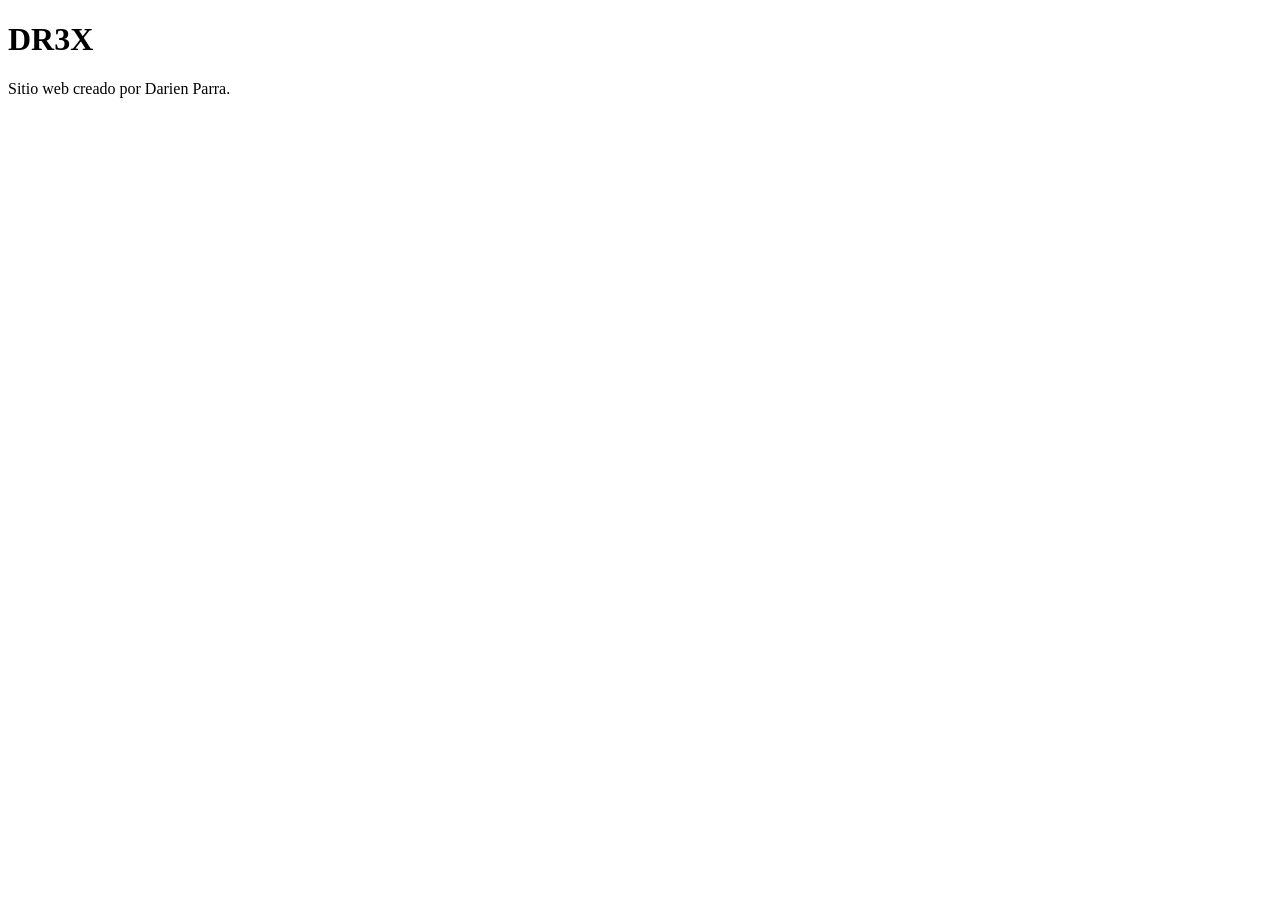
==== index.html @ c3fe19f4 "crea estructura del proyecto" ====
<!DOCTYPE html>
<html lang="es">
<head>
    <meta charset="UTF-8">
    <meta name="viewport" content="width=device-width, initial-scale=1.0">
    <title>DR3X</title>
</head>
<body>
    <h1>DR3X</h1>
    <p>Sitio web creado por Darien Parra.</p>
    
</body>
</html>
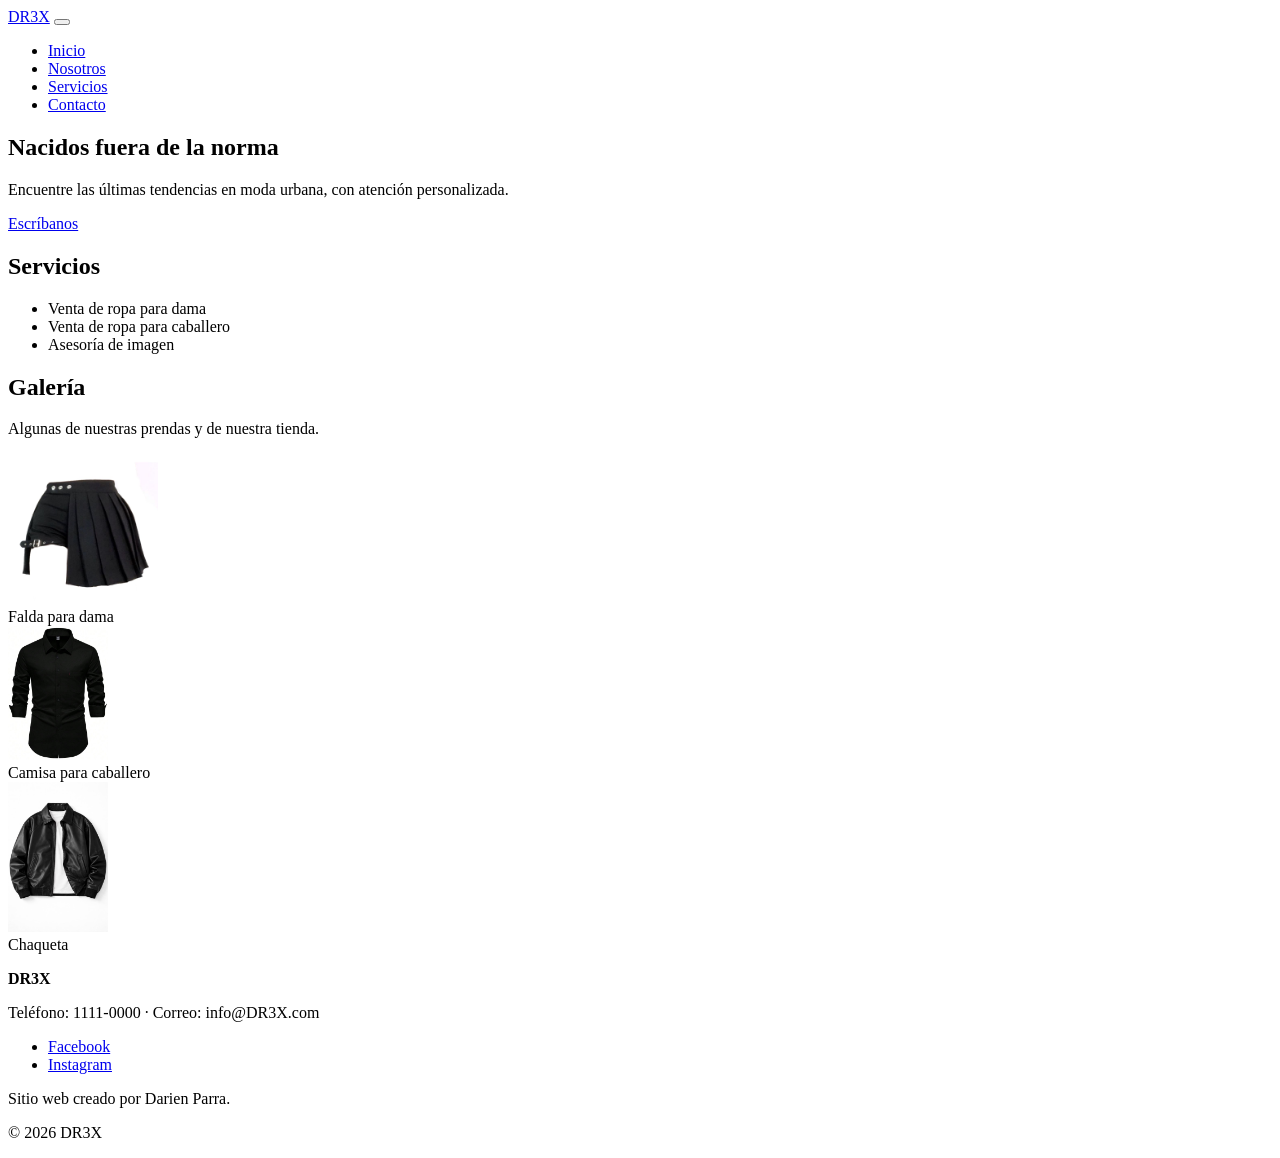
==== commit 10db0d3b: "Creación vistas e implementación de las imágenes" ====
--- a/index.html
+++ b/index.html
@@ -4,10 +4,68 @@
     <meta charset="UTF-8">
     <meta name="viewport" content="width=device-width, initial-scale=1.0">
     <title>DR3X</title>
+    <link rel="stylesheet" href="css/estilos.css">
 </head>
 <body>
-    <h1>DR3X</h1>
+    <header class="header">
+        <a href="index.html" class="logo">DR3X</a>
+        <button class="hamburguesa" id="btnMenu" type="button" aria-label="Abrir menú">
+            <span></span><span></span><span></span>
+        </button>
+        <nav class="menu" id="menu">
+        <ul>
+            <li><a href="index.html">Inicio</a></li>
+            <li><a href="nosotros.html">Nosotros</a></li>
+            <li><a href="servicios.html">Servicios</a></li>
+            <li><a href="contacto.html">Contacto</a></li>
+        </ul>
+    </nav>
+</header>
+ <script src="js/main.js"></script>
+ <main>
+    <section class="portada">
+        <h1>Nacidos fuera de la norma</h1>
+        <p>Encuentre las últimas tendencias en moda urbana, con atención personalizada.</p>
+        <a href="contacto.html" class="boton">Escríbanos</a>
+    </section>
+
+    <section class="servicios">
+        <h2>Servicios</h2>
+        <ul>
+            <li>Venta de ropa para dama</li>
+            <li>Venta de ropa para caballero</li>
+            <li>Asesoría de imagen</li>
+        </ul>
+    </section>
+
+    <section class="galeria">
+        <h2>Galería</h2>
+        <p>Algunas de nuestras prendas y de nuestra tienda.</p>
+        
+        <img src="img/falda.jpg.jpg" alt="Falda para dama" width="150">
+        <figcaption>Falda para dama</figcaption>
+        <img src="img/camisa-hombre.jpg" alt="Camisa para caballero" width="100">
+        <figcaption>Camisa para caballero</figcaption>
+        <img src="img/chaqueta.jpg" alt="Chaqueta" width="100">
+        <figcaption>Chaqueta</figcaption>
+
+
+
+
+    </section>
+</main>
+<footer class="footer">
+    <div>
+        <p><strong>DR3X</strong></p>
+        <p>Teléfono: 1111-0000 · Correo: info@DR3X.com</p>
+    </div>
+    <ul class="redes">
+        <li><a href="https://www.facebook.com/" target="_blank" rel="noopener">Facebook</a></li>
+        <li><a href="https://www.instagram.com/" target="_blank" rel="noopener">Instagram</a></li>
+    </ul>
     <p>Sitio web creado por Darien Parra.</p>
-    
+    <p>&copy; 2026 DR3X</p>
+</footer>
+
 </body>
 </html>
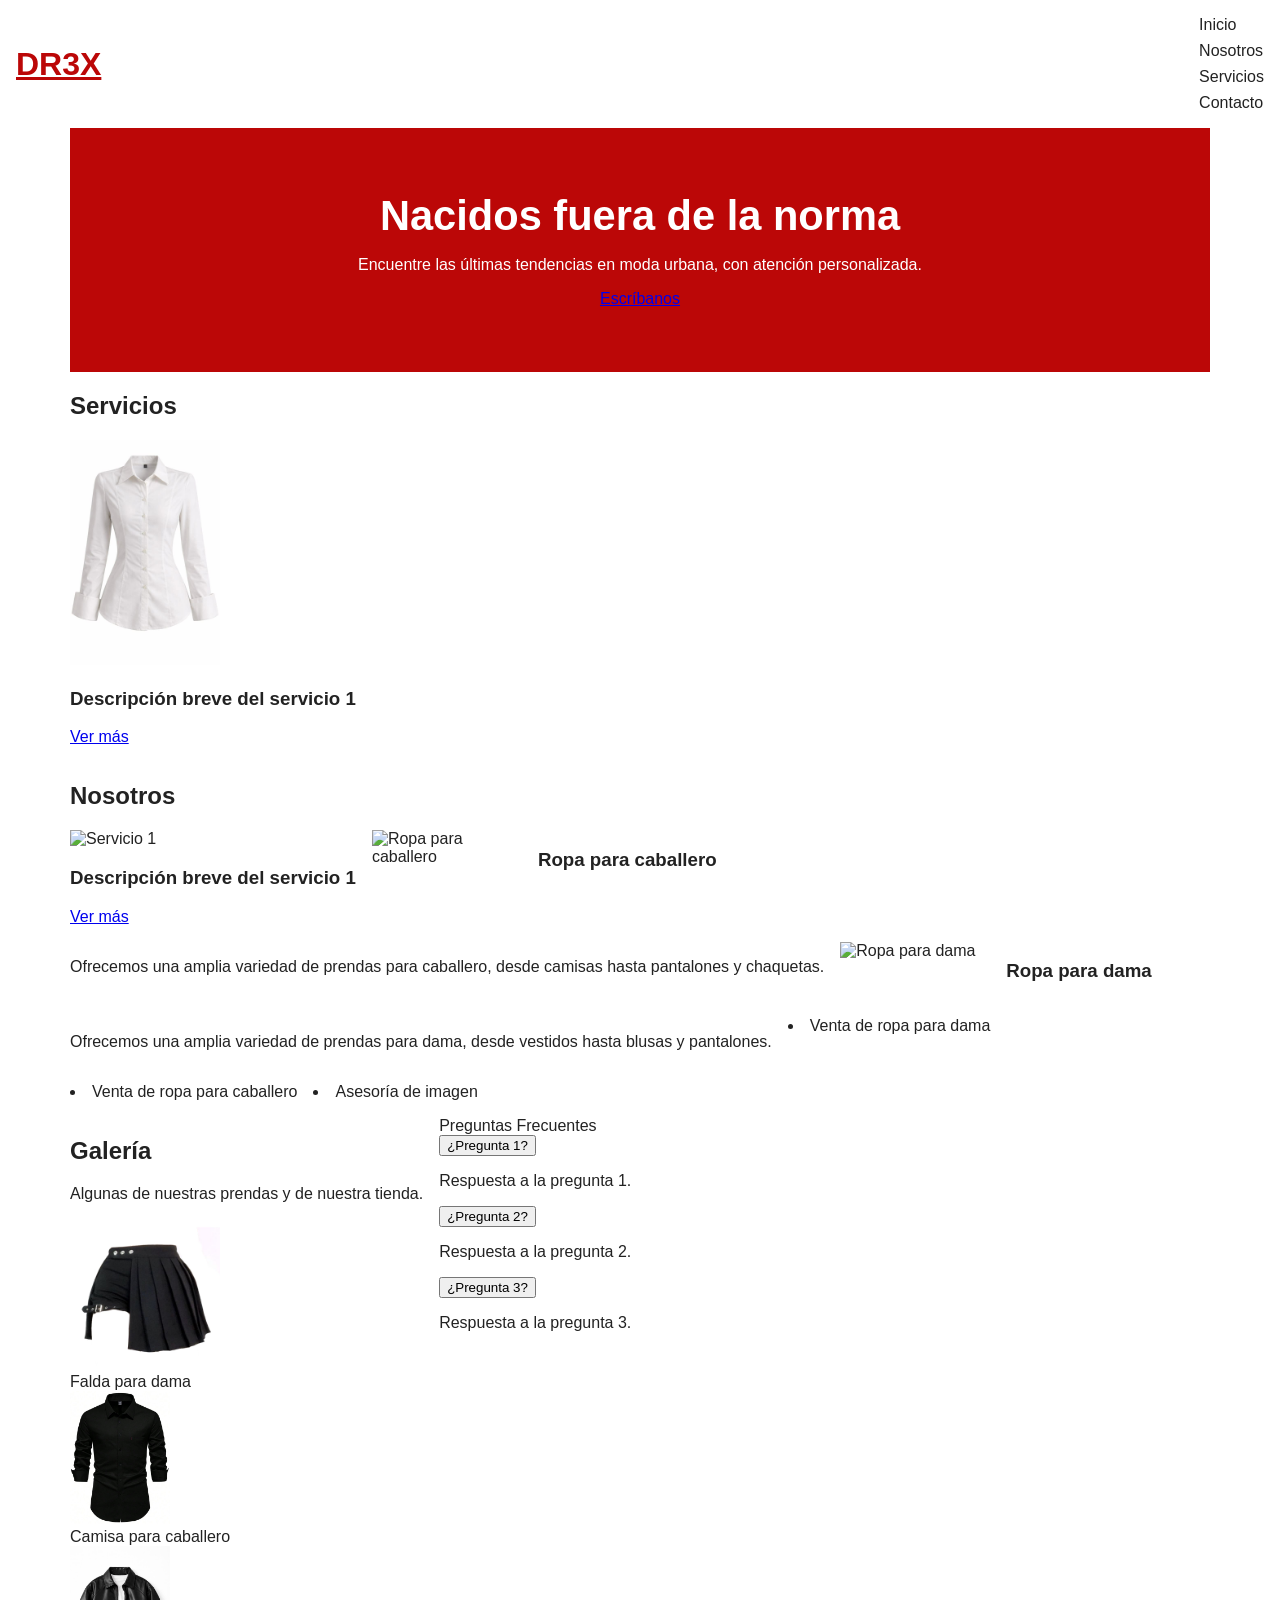
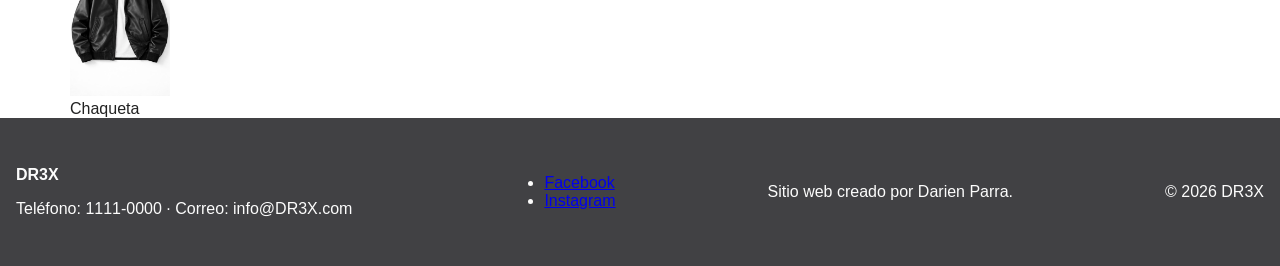
==== commit 67d0e207: "interfaz" ====
--- a/index.html
+++ b/index.html
@@ -23,6 +23,9 @@
 </header>
  <script src="js/main.js"></script>
  <main>
+    
+    <main class="contenedor">
+
     <section class="portada">
         <h1>Nacidos fuera de la norma</h1>
         <p>Encuentre las últimas tendencias en moda urbana, con atención personalizada.</p>
@@ -31,6 +34,30 @@
 
     <section class="servicios">
         <h2>Servicios</h2>
+        <div class="cards" id="cards">
+        <article class="tarjetas">
+        <img src="img/camisa-mujer.jpg" alt="Servicio 1" width="150">
+        <h3>Descripción breve del servicio 1</h3>
+        <a href="servicios.html" class="boton">Ver más</a>
+        </article>  
+
+        <section class="servicios">
+        <h2>Nosotros</h2>
+        <div class="cards" id="cards">
+        <article class="tarjetas">
+        <img src="img/pantalon-mujer.jpg" alt="Servicio 1" width="150">
+        <h3>Descripción breve del servicio 1</h3>
+        <a href="servicios.html" class="boton">Ver más</a>
+        </article>  
+
+        
+
+                <img src="img/ropa-caballero.jpg" alt="Ropa para caballero" width="150">
+                <h3>Ropa para caballero</h3>
+                <p>Ofrecemos una amplia variedad de prendas para caballero, desde camisas hasta pantalones y chaquetas.</p>
+            <img src="img/ropa-dama.jpg" alt="Ropa para dama" width="150">
+            <h3>Ropa para dama</h3>
+            <p>Ofrecemos una amplia variedad de prendas para dama, desde vestidos hasta blusas y pantalones.</p
         <ul>
             <li>Venta de ropa para dama</li>
             <li>Venta de ropa para caballero</li>
@@ -53,6 +80,25 @@
 
 
     </section>
+<section class="preguntas"
+<h2>Preguntas Frecuentes</h2>
+<DIV class="accordion">
+    <div class="item">
+        <button class="titulo">¿Pregunta 1?</button>
+        <div class="contenido">
+            <p>Respuesta a la pregunta 1.</p></div>
+
+<div class="item">
+        <button class="titulo">¿Pregunta 2?</button>
+        <div class="contenido">
+            <p>Respuesta a la pregunta 2.</p></div>
+
+<div class="item">
+        <button class="titulo">¿Pregunta 3?</button>
+        <div class="contenido">
+            <p>Respuesta a la pregunta 3.</p></div>
+   
+
 </main>
 <footer class="footer">
     <div>
--- a/css/estilos.css
+++ b/css/estilos.css
@@ -0,0 +1,157 @@
+*, *::before, *::after { box-sizing: border-box; }
+body { margin: 0; font-family: Arial, sans-serif; color: var(--color-texto); }
+img { max-width: 100%; height: auto; }
+
+:root {
+  --color-principal: #bb0707;
+  --color-texto: #222;
+  --ancho-max: 1140px;
+}
+
+.contenedor {
+  max-width: var(--ancho-max);
+  margin: 0 auto;
+  padding: 1 rem;
+}
+.header {
+  display: flex;
+    justify-content: space-between;
+    align-items: center;
+    padding: 1rem;
+}
+.logo
+    {
+    font-size: 2rem;
+    font-weight: bold;
+    color: var(--color-principal);
+    }
+
+ .menu {
+    display: flex;
+    gap: 1rem;
+    list-style: none;
+    margin: 0;
+    padding: 0;
+    }
+
+.menu ul {
+    display: flex;
+    flex-direction: column;
+    gap: 0.5rem;
+    list-style: none;
+    margin: 0;
+    padding: 0;
+}
+    
+.menu a {
+        color: var(--color-texto);
+        text-decoration: none;
+    }    
+.menu a:hover {
+        color: var(--color-principal);
+    }
+
+.hamburguesa {
+    display: flex;
+    flex-direction: column;
+    gap: 5px;
+    background-color:none;
+    border: none;
+    cursor: pointer;
+}
+.hamburguesa span {
+    display: block;
+    width: 25px;
+    height: 3px;
+    background-color: var(--color-texto);
+    border-radius: 2px;
+    transition: transform .2s, opacity .2s;
+}
+
+.portada {
+    padding: 3rem 1rem;
+    text-align: center;
+    background-color: var(--color-principal);
+    color: #fff;
+
+}
+.portada h1 {
+    margin: 0 0 1rem;
+    font-size: 1.8rem;
+}
+.footer {
+    display: flex;
+    flex-direction: column;
+    gap: 1rem;
+    padding: 2rem 1rem;
+    background:#414144;
+    color: #fcfcfc;
+    text-align: center;
+}
+.rudes {
+    display: flex;
+    justify-content: center;
+    gap: 1rem;
+    list-style: none;
+    margin: 0;
+    padding: 0;
+}
+.cards {
+    display: flex;
+    flex-wrap: wrap;
+    gap: 1rem;
+
+}
+.tarjeta {
+    width: 100%;
+    background-color: #fff;
+    border-radius: 8px;
+    box-shadow: 0 2px 4px rgba(0, 0, 0, 0.1);
+    overflow: hidden;
+    transition: transform 0.2s;
+}
+.tarjeta:hover {
+    transform: translateY(-4px);
+}
+.accordion.titulo {
+    width: 100%;
+    padding: 1rem;
+text-align: left;
+    background: f1f1f1;
+    border: 0;
+    border-bottom: 1px solid #ccc;
+    cursor: pointer;
+    }
+
+.accordion.item.activo.contenido {
+    display: block;
+    }
+
+
+@media (min-width: 701px) {.tarjeta { width: calc(50% - .5rem); } }
+@media (min-width: 991px) {.tarjeta { width: calc(33.33% - .67rem); 
+    }
+}
+
+/* base: celular */
+.menu { display: none; }        /* lo abrirá la hamburguesa */
+
+@media (min-width: 501px) {
+  .portada h1 { font-size: 2.1rem; }
+}
+
+@media (min-width: 701px) {
+  .portada { padding: 4rem 2rem; }
+  .footer {
+    flex-direction: row;
+    justify-content: space-between;
+    align-items: center;
+    text-align: left;
+  }
+}
+
+@media (min-width: 991px) {
+  .menu { display: block; }       /* menú normal en pantalla grande */
+  .hamburguesa { display: none; }
+  .portada h1 { font-size: 2.6rem; }
+}
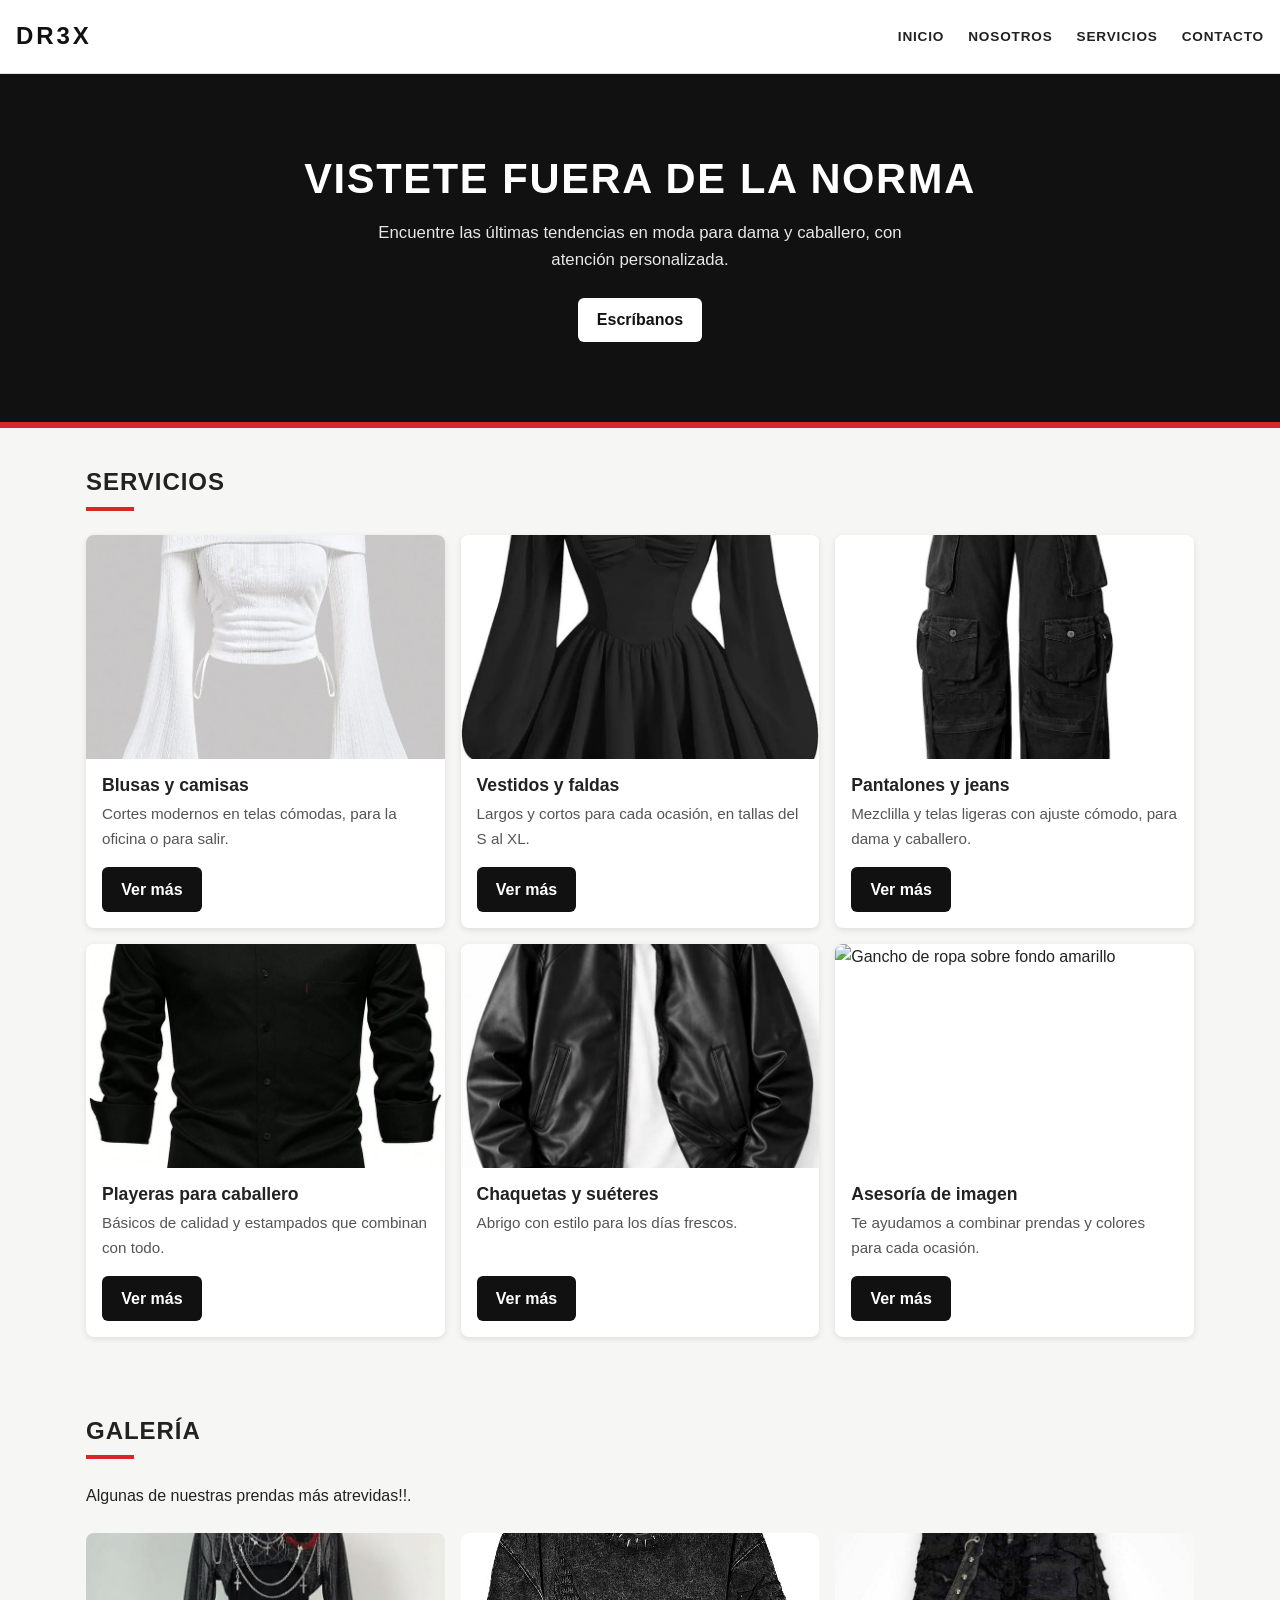
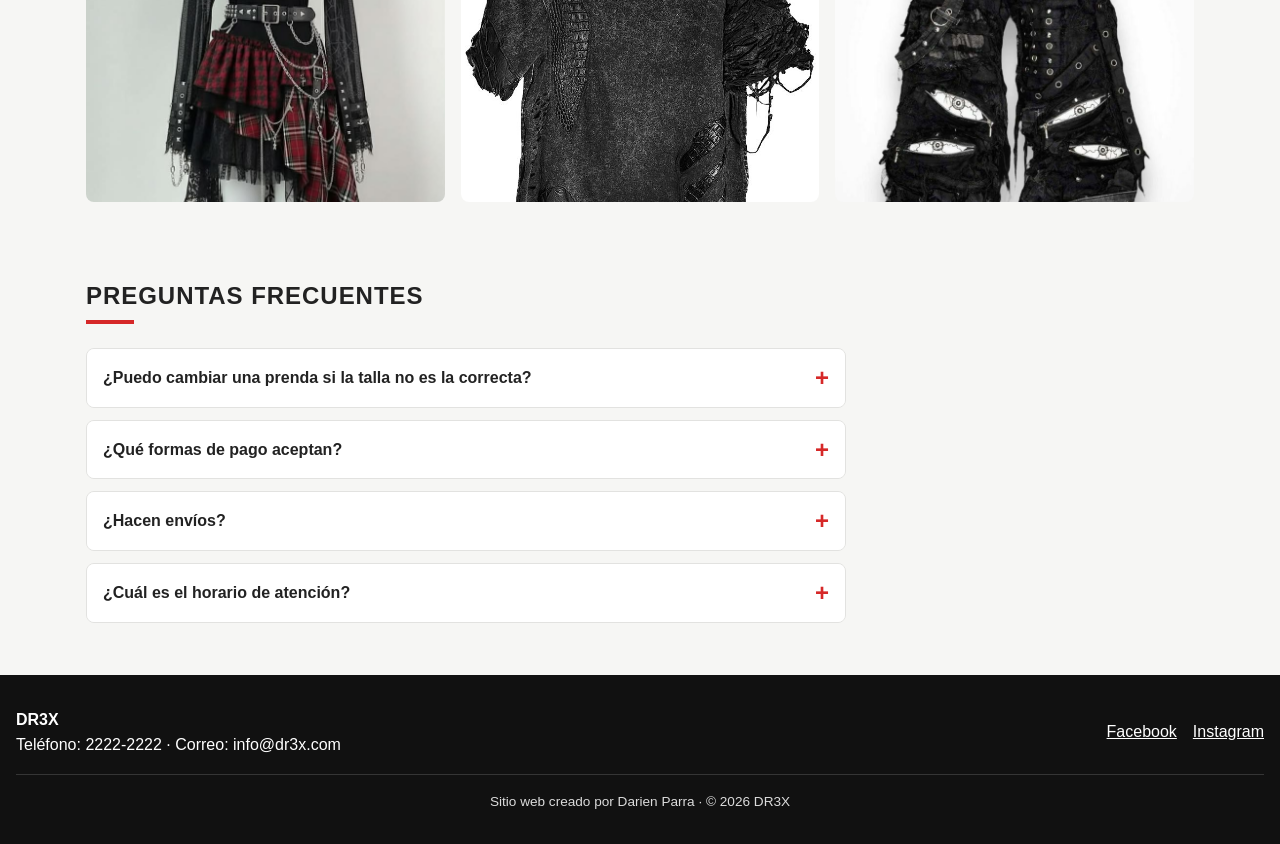
==== commit 39a4eba9: "Actualización sitio" ====
--- a/index.html
+++ b/index.html
@@ -3,115 +3,121 @@
 <head>
     <meta charset="UTF-8">
     <meta name="viewport" content="width=device-width, initial-scale=1.0">
-    <title>DR3X</title>
+    <title>DR3X | Tienda de ropa</title>
     <link rel="stylesheet" href="css/estilos.css">
 </head>
 <body>
     <header class="header">
         <a href="index.html" class="logo">DR3X</a>
+
         <button class="hamburguesa" id="btnMenu" type="button" aria-label="Abrir menú">
             <span></span><span></span><span></span>
         </button>
+
         <nav class="menu" id="menu">
-        <ul>
-            <li><a href="index.html">Inicio</a></li>
-            <li><a href="nosotros.html">Nosotros</a></li>
-            <li><a href="servicios.html">Servicios</a></li>
-            <li><a href="contacto.html">Contacto</a></li>
+            <ul>
+                <li><a href="index.html">Inicio</a></li>
+                <li><a href="nosotros.html">Nosotros</a></li>
+                <li><a href="servicios.html">Servicios</a></li>
+                <li><a href="contacto.html">Contacto</a></li>
+            </ul>
+        </nav>
+    </header>
+
+    <main>
+        <section class="portada">
+            <h1>Vistete fuera de la norma</h1>
+            <p>Encuentre las últimas tendencias en moda para dama y caballero, con atención personalizada.</p>
+            <a href="contacto.html" class="boton">Escríbanos</a>
+        </section>
+
+        <section class="servicios contenedor">
+            <h2>Servicios</h2>
+            <div class="cards">
+                <article class="tarjeta">
+                    <img src="img/blusa.jpg" alt="Blusa blanca con botones para dama">
+                    <h3>Blusas y camisas</h3>
+                    <p>Cortes modernos en telas cómodas, para la oficina o para salir.</p>
+                    <a href="servicios.html" class="boton">Ver más</a>
+                </article>
+                <article class="tarjeta">
+                    <img src="img/vestido.jpg" alt="Vestido rojo sin mangas">
+                    <h3>Vestidos y faldas</h3>
+                    <p>Largos y cortos para cada ocasión, en tallas del S al XL.</p>
+                    <a href="servicios.html" class="boton">Ver más</a>
+                </article>
+                <article class="tarjeta">
+                    <img src="img/pantalon-hombre.jpg" alt="Pantalón de mezclilla azul">
+                    <h3>Pantalones y jeans</h3>
+                    <p>Mezclilla y telas ligeras con ajuste cómodo, para dama y caballero.</p>
+                    <a href="servicios.html" class="boton">Ver más</a>
+                </article>
+                <article class="tarjeta">
+                    <img src="img/camisa-hombre.jpg" alt="Playera negra de manga corta">
+                    <h3>Playeras para caballero</h3>
+                    <p>Básicos de calidad y estampados que combinan con todo.</p>
+                    <a href="servicios.html" class="boton">Ver más</a>
+                </article>
+                <article class="tarjeta">
+                    <img src="img/chaqueta.jpg" alt="Chaqueta verde con cierre">
+                    <h3>Chaquetas y suéteres</h3>
+                    <p>Abrigo con estilo para los días frescos.</p>
+                    <a href="servicios.html" class="boton">Ver más</a>
+                </article>
+                <article class="tarjeta">
+                    <img src="img/asesoria-imagen.jpg" alt="Gancho de ropa sobre fondo amarillo">
+                    <h3>Asesoría de imagen</h3>
+                    <p>Te ayudamos a combinar prendas y colores para cada ocasión.</p>
+                    <a href="servicios.html" class="boton">Ver más</a>
+                </article>
+            </div>
+        </section>
+
+        <section class="galeria contenedor">
+            <h2>Galería</h2>
+            <p>Algunas de nuestras prendas más atrevidas!!.</p>
+            <div class="fotos">
+                <img src="img/Vestidopunk.jpg" alt="Vitrina de la tienda con ropa para dama">
+                <img src="img/Camisapunk.jpg" alt="Perchero con camisas y chaquetas para caballero">
+                <img src="img/Pantalonpunk.jpg" alt="Estante con jeans doblados por talla">
+            </div>
+        </section>
+
+        <section class="preguntas contenedor">
+            <h2>Preguntas frecuentes</h2>
+            <div class="accordion">
+                <div class="item">
+                    <button class="titulo" type="button">¿Puedo cambiar una prenda si la talla no es la correcta?</button>
+                    <div class="contenido"><p>Sí. Tienes 15 días con la etiqueta puesta y tu comprobante de compra.</p></div>
+                </div>
+                <div class="item">
+                    <button class="titulo" type="button">¿Qué formas de pago aceptan?</button>
+                    <div class="contenido"><p>Efectivo, tarjeta de crédito, tarjeta de débito y transferencia bancaria.</p></div>
+                </div>
+                <div class="item">
+                    <button class="titulo" type="button">¿Hacen envíos?</button>
+                    <div class="contenido"><p>Sí, enviamos a todo el país en 2 a 4 días hábiles.</p></div>
+                </div>
+                <div class="item">
+                    <button class="titulo" type="button">¿Cuál es el horario de atención?</button>
+                    <div class="contenido"><p>Atendemos de lunes a sábado, de 9:00 a 18:00.</p></div>
+                </div>
+            </div>
+        </section>
+    </main>
+
+    <footer class="footer">
+        <div>
+            <p><strong>DR3X</strong></p>
+            <p>Teléfono: 2222-2222 · Correo: info@dr3x.com</p>
+        </div>
+        <ul class="redes">
+            <li><a href="https://www.facebook.com/" target="_blank" rel="noopener">Facebook</a></li>
+            <li><a href="https://www.instagram.com/" target="_blank" rel="noopener">Instagram</a></li>
         </ul>
-    </nav>
-</header>
- <script src="js/main.js"></script>
- <main>
-    
-    <main class="contenedor">
+        <p class="creditos">Sitio web creado por Darien Parra  · &copy; 2026 DR3X</p>
+    </footer>
 
-    <section class="portada">
-        <h1>Nacidos fuera de la norma</h1>
-        <p>Encuentre las últimas tendencias en moda urbana, con atención personalizada.</p>
-        <a href="contacto.html" class="boton">Escríbanos</a>
-    </section>
-
-    <section class="servicios">
-        <h2>Servicios</h2>
-        <div class="cards" id="cards">
-        <article class="tarjetas">
-        <img src="img/camisa-mujer.jpg" alt="Servicio 1" width="150">
-        <h3>Descripción breve del servicio 1</h3>
-        <a href="servicios.html" class="boton">Ver más</a>
-        </article>  
-
-        <section class="servicios">
-        <h2>Nosotros</h2>
-        <div class="cards" id="cards">
-        <article class="tarjetas">
-        <img src="img/pantalon-mujer.jpg" alt="Servicio 1" width="150">
-        <h3>Descripción breve del servicio 1</h3>
-        <a href="servicios.html" class="boton">Ver más</a>
-        </article>  
-
-        
-
-                <img src="img/ropa-caballero.jpg" alt="Ropa para caballero" width="150">
-                <h3>Ropa para caballero</h3>
-                <p>Ofrecemos una amplia variedad de prendas para caballero, desde camisas hasta pantalones y chaquetas.</p>
-            <img src="img/ropa-dama.jpg" alt="Ropa para dama" width="150">
-            <h3>Ropa para dama</h3>
-            <p>Ofrecemos una amplia variedad de prendas para dama, desde vestidos hasta blusas y pantalones.</p
-        <ul>
-            <li>Venta de ropa para dama</li>
-            <li>Venta de ropa para caballero</li>
-            <li>Asesoría de imagen</li>
-        </ul>
-    </section>
-
-    <section class="galeria">
-        <h2>Galería</h2>
-        <p>Algunas de nuestras prendas y de nuestra tienda.</p>
-        
-        <img src="img/falda.jpg.jpg" alt="Falda para dama" width="150">
-        <figcaption>Falda para dama</figcaption>
-        <img src="img/camisa-hombre.jpg" alt="Camisa para caballero" width="100">
-        <figcaption>Camisa para caballero</figcaption>
-        <img src="img/chaqueta.jpg" alt="Chaqueta" width="100">
-        <figcaption>Chaqueta</figcaption>
-
-
-
-
-    </section>
-<section class="preguntas"
-<h2>Preguntas Frecuentes</h2>
-<DIV class="accordion">
-    <div class="item">
-        <button class="titulo">¿Pregunta 1?</button>
-        <div class="contenido">
-            <p>Respuesta a la pregunta 1.</p></div>
-
-<div class="item">
-        <button class="titulo">¿Pregunta 2?</button>
-        <div class="contenido">
-            <p>Respuesta a la pregunta 2.</p></div>
-
-<div class="item">
-        <button class="titulo">¿Pregunta 3?</button>
-        <div class="contenido">
-            <p>Respuesta a la pregunta 3.</p></div>
-   
-
-</main>
-<footer class="footer">
-    <div>
-        <p><strong>DR3X</strong></p>
-        <p>Teléfono: 1111-0000 · Correo: info@DR3X.com</p>
-    </div>
-    <ul class="redes">
-        <li><a href="https://www.facebook.com/" target="_blank" rel="noopener">Facebook</a></li>
-        <li><a href="https://www.instagram.com/" target="_blank" rel="noopener">Instagram</a></li>
-    </ul>
-    <p>Sitio web creado por Darien Parra.</p>
-    <p>&copy; 2026 DR3X</p>
-</footer>
-
+    <script src="js/main.js"></script>
 </body>
-</html>+</html>
--- a/css/estilos.css
+++ b/css/estilos.css
@@ -1,157 +1,313 @@
+/* =========================================================
+   DR3X · estilos.css
+   Se escribe primero para el CELULAR (mobile first) y al final
+   se agregan las media queries para pantallas más grandes.
+   ========================================================= */
+
+
+/* ---------- 1. VARIABLES (tu paleta y medidas) ----------
+   Para cambiar los colores de TODO el sitio, solo cambia estos valores. */
+:root {
+  --color-principal: #111111;   /* header, portada, footer, botones */
+  --color-acento: #d62828;      /* detalles: rayitas, hover, signos + */
+  --color-texto: #222222;       /* texto normal */
+  --color-fondo: #f6f6f4;       /* fondo de la página */
+  --color-borde: #e2e2e0;       /* líneas suaves */
+  --ancho-max: 1140px;          /* ancho máximo del contenido */
+}
+
+
+/* ---------- 2. RESET Y BASE ---------- */
 *, *::before, *::after { box-sizing: border-box; }
-body { margin: 0; font-family: Arial, sans-serif; color: var(--color-texto); }
+
+body {
+  margin: 0;
+  font-family: "Segoe UI", Roboto, Helvetica, Arial, sans-serif;
+  line-height: 1.6;
+  color: var(--color-texto);
+  background: var(--color-fondo);
+}
+
 img { max-width: 100%; height: auto; }
 
-:root {
-  --color-principal: #bb0707;
-  --color-texto: #222;
-  --ancho-max: 1140px;
-}
-
+h1, h2, h3 { line-height: 1.2; }
+
+/* Títulos de sección con una rayita de color debajo */
+h2 {
+  margin: 0 0 1.5rem;
+  font-size: 1.5rem;
+  text-transform: uppercase;
+  letter-spacing: .04em;
+}
+h2::after,
+.contenedor h1::after {
+  content: "";
+  display: block;
+  width: 48px;
+  height: 4px;
+  margin-top: .6rem;
+  background: var(--color-acento);
+}
+.contenedor h1 { margin: 0 0 1rem; font-size: 2rem; text-transform: uppercase; letter-spacing: .04em; }
+
+/* El contenido no queda pegado a los bordes */
 .contenedor {
+  width: 100%;
   max-width: var(--ancho-max);
   margin: 0 auto;
-  padding: 1 rem;
-}
-.header {
-  display: flex;
-    justify-content: space-between;
-    align-items: center;
-    padding: 1rem;
-}
-.logo
-    {
-    font-size: 2rem;
-    font-weight: bold;
-    color: var(--color-principal);
-    }
-
- .menu {
-    display: flex;
-    gap: 1rem;
-    list-style: none;
-    margin: 0;
-    padding: 0;
-    }
-
-.menu ul {
-    display: flex;
-    flex-direction: column;
-    gap: 0.5rem;
-    list-style: none;
-    margin: 0;
-    padding: 0;
-}
-    
+  padding: 2.5rem 1rem;
+}
+.contenedor > p { margin: 0 0 1.5rem; }
+.contenedor > img { display: block; margin-top: 1rem; border-radius: 8px; }
+.contenedor ul { padding-left: 1.2rem; }
+.contenedor li { margin-bottom: .4rem; }
+.contenedor li::marker { color: var(--color-acento); }
+
+
+/* ---------- 3. HEADER, MENÚ Y HAMBURGUESA ---------- */
+.header {                       /* logo a un lado, menú al otro */
+  display: flex;
+  flex-wrap: wrap;              /* el menú puede bajar de línea en el celular */
+  justify-content: space-between;
+  align-items: center;
+  padding: 1rem;
+  background: #fff;
+  border-bottom: 1px solid var(--color-borde);
+  position: sticky;             /* el header se queda arriba al bajar */
+  top: 0;
+  z-index: 10;
+}
+
+.logo {
+  font-size: 1.5rem;
+  font-weight: 800;
+  letter-spacing: .12em;
+  color: var(--color-principal);
+  text-decoration: none;
+}
+
+.menu ul {                      /* celular: los enlaces van uno debajo del otro */
+  display: flex;
+  flex-direction: column;
+  gap: .25rem;
+  list-style: none;
+  margin: .75rem 0 0;
+  padding: 0;
+}
 .menu a {
-        color: var(--color-texto);
-        text-decoration: none;
-    }    
-.menu a:hover {
-        color: var(--color-principal);
-    }
-
-.hamburguesa {
-    display: flex;
-    flex-direction: column;
-    gap: 5px;
-    background-color:none;
-    border: none;
-    cursor: pointer;
+  display: block;
+  padding: .6rem 0;
+  color: var(--color-texto);
+  text-decoration: none;
+  font-size: .85rem;
+  font-weight: 600;
+  text-transform: uppercase;
+  letter-spacing: .06em;
+}
+.menu a:hover { color: var(--color-acento); }
+
+.hamburguesa {                  /* las tres rayitas */
+  display: flex;
+  flex-direction: column;
+  gap: 5px;
+  padding: .5rem;
+  background: none;
+  border: 0;
+  cursor: pointer;
 }
 .hamburguesa span {
-    display: block;
-    width: 25px;
-    height: 3px;
-    background-color: var(--color-texto);
-    border-radius: 2px;
-    transition: transform .2s, opacity .2s;
-}
-
+  display: block;
+  width: 26px;
+  height: 3px;
+  background: var(--color-texto);
+  border-radius: 2px;
+  transition: transform .2s, opacity .2s;   /* para animarlas en la clase 4 */
+}
+.hamburguesa:focus-visible { outline: 2px solid var(--color-acento); }
+
+
+/* ---------- 4. PORTADA, BOTÓN Y FOOTER ---------- */
 .portada {
-    padding: 3rem 1rem;
-    text-align: center;
-    background-color: var(--color-principal);
-    color: #fff;
-
+  padding: 4rem 1rem;
+  text-align: center;
+  background: var(--color-principal);
+  color: #fff;
+  border-bottom: 6px solid var(--color-acento);
 }
 .portada h1 {
-    margin: 0 0 1rem;
-    font-size: 1.8rem;
-}
+  margin: 0 0 1rem;
+  font-size: 1.8rem;
+  text-transform: uppercase;
+  letter-spacing: .04em;
+}
+.portada p { max-width: 560px; margin: 0 auto 1.5rem; font-size: 1.05rem; opacity: .9; }
+
+.boton {
+  display: inline-block;
+  padding: .6rem 1.2rem;
+  background: var(--color-principal);
+  color: #fff;
+  text-decoration: none;
+  border-radius: 6px;
+  font-weight: bold;
+  transition: background .2s;
+}
+.boton:hover { background: var(--color-acento); }
+
+.portada .boton {               /* clase + clase = peso 20: gana a .boton */
+  background: #fff;
+  color: var(--color-principal);
+}
+.portada .boton:hover { background: var(--color-acento); color: #fff; }
+
 .footer {
-    display: flex;
-    flex-direction: column;
-    gap: 1rem;
-    padding: 2rem 1rem;
-    background:#414144;
-    color: #fcfcfc;
-    text-align: center;
-}
-.rudes {
-    display: flex;
-    justify-content: center;
-    gap: 1rem;
-    list-style: none;
-    margin: 0;
-    padding: 0;
-}
-.cards {
-    display: flex;
-    flex-wrap: wrap;
-    gap: 1rem;
-
-}
+  display: flex;
+  flex-direction: column;
+  gap: 1rem;
+  padding: 2rem 1rem;
+  background: var(--color-principal);
+  color: #fff;
+  text-align: center;
+}
+.footer p { margin: 0; }
+.footer a { color: #fff; }
+.footer a:hover { color: var(--color-acento); }
+.footer .creditos {
+  padding-top: 1rem;
+  border-top: 1px solid rgba(255, 255, 255, .18);
+  font-size: .85rem;
+  opacity: .85;
+}
+
+.redes {
+  display: flex;
+  justify-content: center;
+  gap: 1rem;
+  list-style: none;
+  margin: 0;
+  padding: 0;
+}
+
+
+/* ---------- 5. CARDS CON WRAP ---------- */
+.cards { display: flex; flex-wrap: wrap; gap: 1rem; }
+
 .tarjeta {
-    width: 100%;
-    background-color: #fff;
-    border-radius: 8px;
-    box-shadow: 0 2px 4px rgba(0, 0, 0, 0.1);
-    overflow: hidden;
-    transition: transform 0.2s;
-}
-.tarjeta:hover {
-    transform: translateY(-4px);
-}
-.accordion.titulo {
-    width: 100%;
-    padding: 1rem;
-text-align: left;
-    background: f1f1f1;
-    border: 0;
-    border-bottom: 1px solid #ccc;
-    cursor: pointer;
-    }
-
-.accordion.item.activo.contenido {
-    display: block;
-    }
-
-
-@media (min-width: 701px) {.tarjeta { width: calc(50% - .5rem); } }
-@media (min-width: 991px) {.tarjeta { width: calc(33.33% - .67rem); 
-    }
-}
+  display: flex;                /* para que el botón quede siempre abajo */
+  flex-direction: column;
+  width: 100%;                  /* celular: una por fila */
+  background: #fff;
+  border-radius: 8px;
+  box-shadow: 0 2px 6px rgba(0, 0, 0, .1);
+  overflow: hidden;
+  transition: transform .2s, box-shadow .2s;
+}
+.tarjeta:hover { transform: translateY(-4px); box-shadow: 0 8px 18px rgba(0, 0, 0, .14); }
+.tarjeta img { width: 100%; aspect-ratio: 16 / 10; object-fit: cover; display: block; }
+.tarjeta h3 { margin: 1rem 1rem .4rem; font-size: 1.1rem; }
+.tarjeta p { margin: 0 1rem 1rem; color: #555; font-size: .95rem; }
+.tarjeta .boton { align-self: flex-start; margin: auto 1rem 1rem; }
+
+
+/* ---------- 6. GALERÍA ---------- */
+.fotos { display: flex; flex-wrap: wrap; gap: 1rem; }
+.fotos img { width: 100%; aspect-ratio: 4 / 3; object-fit: cover; border-radius: 8px; }
+
+
+/* ---------- 7. ACCORDION (la apariencia; la clase 4 lo abre con JS) ---------- */
+.accordion { max-width: 760px; }
+.accordion .item {
+  margin-bottom: .75rem;
+  background: #fff;
+  border: 1px solid var(--color-borde);
+  border-radius: 8px;
+  overflow: hidden;
+}
+.accordion .titulo {
+  display: flex;
+  justify-content: space-between;
+  align-items: center;
+  gap: 1rem;
+  width: 100%;
+  padding: 1rem;
+  text-align: left;
+  font: inherit;
+  font-weight: 600;
+  color: var(--color-texto);
+  background: #fff;
+  border: 0;
+  cursor: pointer;
+}
+.accordion .titulo::after { content: "+"; font-size: 1.5rem; line-height: 1; color: var(--color-acento); }
+.accordion .item.activo .titulo::after { content: "\2013"; }   /* el signo – */
+.accordion .contenido { display: none; padding: 0 1rem; }
+.accordion .item.activo .contenido { display: block; }
+.accordion .contenido p { margin: 0 0 1rem; }
+
+
+/* ---------- 8. FORMULARIO ---------- */
+.formulario { display: flex; flex-direction: column; gap: .4rem; max-width: 520px; }
+.formulario label { margin-top: .6rem; font-weight: 600; }
+.formulario input,
+.formulario textarea {
+  width: 100%;
+  padding: .7rem;
+  font: inherit;
+  background: #fff;
+  border: 1px solid #bdbdb8;
+  border-radius: 6px;
+}
+.formulario input:focus,
+.formulario textarea:focus { outline: 2px solid var(--color-acento); border-color: transparent; }
+.formulario button {
+  align-self: flex-start;
+  margin-top: 1.2rem;
+  padding: .7rem 1.8rem;
+  font: inherit;
+  font-weight: bold;
+  color: #fff;
+  background: var(--color-principal);
+  border: 0;
+  border-radius: 6px;
+  cursor: pointer;
+  transition: background .2s;
+}
+.formulario button:hover { background: var(--color-acento); }
+
+
+/* =========================================================
+   MEDIA QUERIES · mobile first (min-width = "desde este ancho hacia arriba")
+   ========================================================= */
 
 /* base: celular */
-.menu { display: none; }        /* lo abrirá la hamburguesa */
+.menu { display: none; }              /* en el celular lo abrirá la hamburguesa */
+.menu.abierto { display: block; flex-basis: 100%; }   /* la clase 4 pone/quita "abierto" con JavaScript */
 
 @media (min-width: 501px) {
   .portada h1 { font-size: 2.1rem; }
 }
 
 @media (min-width: 701px) {
-  .portada { padding: 4rem 2rem; }
+  .portada { padding: 5rem 2rem; }
+
+  .tarjeta { width: calc(50% - .5rem); }           /* dos por fila */
+  .fotos img { width: calc(33.333% - .67rem); }    /* tres por fila */
+
   .footer {
     flex-direction: row;
+    flex-wrap: wrap;
     justify-content: space-between;
     align-items: center;
     text-align: left;
   }
+  .footer .creditos { flex-basis: 100%; text-align: center; }
 }
 
 @media (min-width: 991px) {
-  .menu { display: block; }       /* menú normal en pantalla grande */
+  .menu { display: block; flex-basis: auto; }      /* menú normal en pantalla grande */
+  .menu ul { flex-direction: row; gap: 1.5rem; margin: 0; }
   .hamburguesa { display: none; }
+
+  .tarjeta { width: calc(33.333% - .67rem); }      /* tres por fila */
   .portada h1 { font-size: 2.6rem; }
 }
